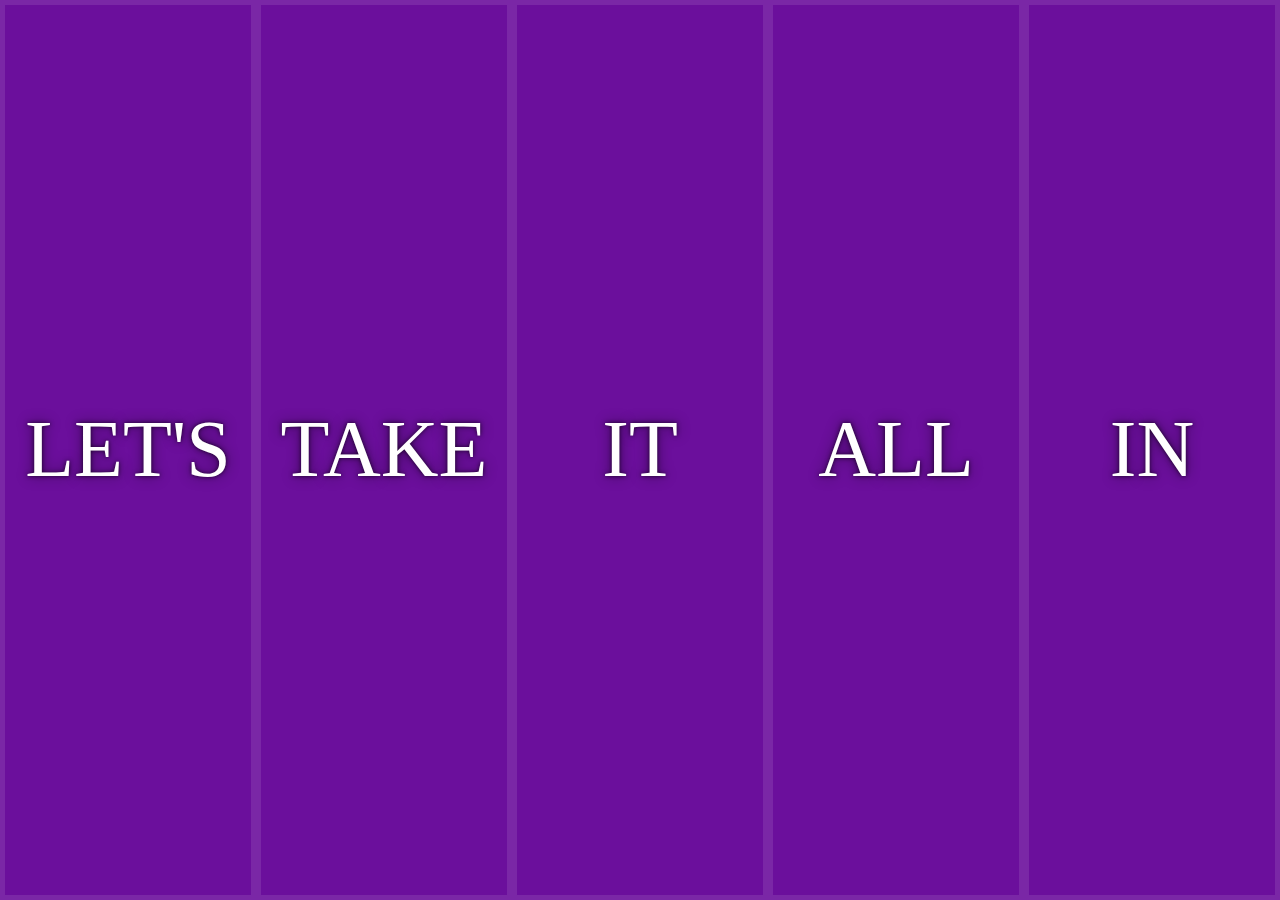
==== Flex Panel Display/index.html @ 2cbf534c "challenge 5" ====
<!DOCTYPE html>
<html lang="en">
<head>
  <meta charset="UTF-8">
  <title>05 - Flex Panels</title>
  <link rel="stylesheet" href="styles.css" />
</head>
<body>

  <div class="panels">
    <div class="panel panel1">
      <p>Hey</p>
      <p>Let's</p>
      <p>Dance</p>
    </div>
    <div class="panel panel2">
      <p>Give</p>
      <p>Take</p>
      <p>Receive</p>
    </div>
    <div class="panel panel3">
      <p>Experience</p>
      <p>It</p>
      <p>Today</p>
    </div>
    <div class="panel panel4">
      <p>Give</p>
      <p>All</p>
      <p>You can</p>
    </div>
    <div class="panel panel5">
      <p>Life</p>
      <p>In</p>
      <p>Motion</p>
    </div>
  </div>

  <script src="functionality.js"></script>

</body>
</html>
---- Flex Panel Display/styles.css ----
html {
  box-sizing: border-box;
  background: #ffc600;
  font-family: "helvetica neue";
  font-size: 20px;
  font-weight: 200;
}

body {
  margin: 0;
}

*,
*:before,
*:after {
  box-sizing: inherit;
}

.panels {
  min-height: 100vh;
  overflow: hidden;
  display: flex;
}

.panel {
  background: #6b0f9c;
  box-shadow: inset 0 0 0 5px rgba(255, 255, 255, 0.1);
  color: white;
  text-align: center;
  align-items: center;
  /* Safari transitionend event.propertyName === flex */
  /* Chrome + FF transitionend event.propertyName === flex-grow */
  transition: font-size 0.7s cubic-bezier(0.61, -0.19, 0.7, -0.11),
    flex 0.7s cubic-bezier(0.61, -0.19, 0.7, -0.11), background 0.2s;
  font-size: 20px;
  background-size: cover;
  background-position: center;
  flex: 1;
  align-items: center;
  justify-content: center;
  display: flex;
  flex-direction: column;
}

.panel1 {
  background-image: url(https://source.unsplash.com/gYl-UtwNg_I/1500x1500);
}
.panel2 {
  background-image: url(https://source.unsplash.com/rFKUFzjPYiQ/1500x1500);
}
.panel3 {
  background-image: url(https://images.unsplash.com/photo-1465188162913-8fb5709d6d57?ixlib=rb-0.3.5&q=80&fm=jpg&crop=faces&cs=tinysrgb&w=1500&h=1500&fit=crop&s=967e8a713a4e395260793fc8c802901d);
}
.panel4 {
  background-image: url(https://source.unsplash.com/ITjiVXcwVng/1500x1500);
}
.panel5 {
  background-image: url(https://source.unsplash.com/3MNzGlQM7qs/1500x1500);
}

/* Flex Children */
.panel > * {
  margin: 0;
  width: 100%;
  transition: transform 0.5s;
  flex: 1 0 auto;
  display: flex;
  justify-content: center;
  align-items: center;
}

.panel > *:first-child {
  transform: translateY(-100%);
}

.panel.open-active > *:first-child {
  transform: translateY(0);
}

.panel > *:last-child {
  transform: translateY(100%);
}

.panel.open-active > *:last-child {
  transform: translateY(0);
}

.panel p {
  text-transform: uppercase;
  font-family: "Amatic SC", cursive;
  text-shadow: 0 0 4px rgba(0, 0, 0, 0.72), 0 0 14px rgba(0, 0, 0, 0.45);
  font-size: 2em;
}

.panel p:nth-child(2) {
  font-size: 4em;
}

.panel.open {
  flex: 5;
  font-size: 40px;
}
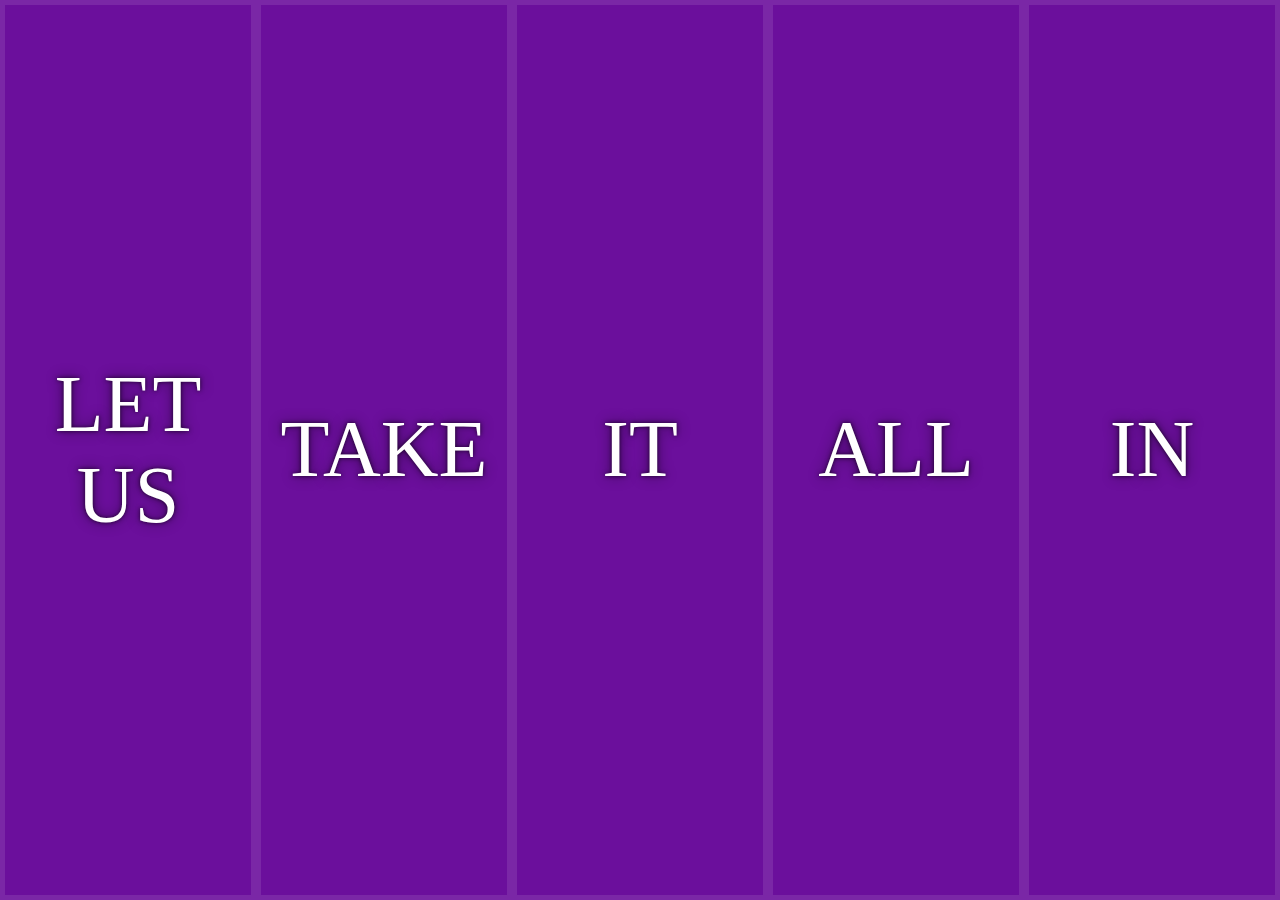
==== commit 05d4b75f: "." ====
--- a/Flex Panel Display/index.html
+++ b/Flex Panel Display/index.html
@@ -10,7 +10,7 @@
   <div class="panels">
     <div class="panel panel1">
       <p>Hey</p>
-      <p>Let's</p>
+      <p>Let Us</p>
       <p>Dance</p>
     </div>
     <div class="panel panel2">
